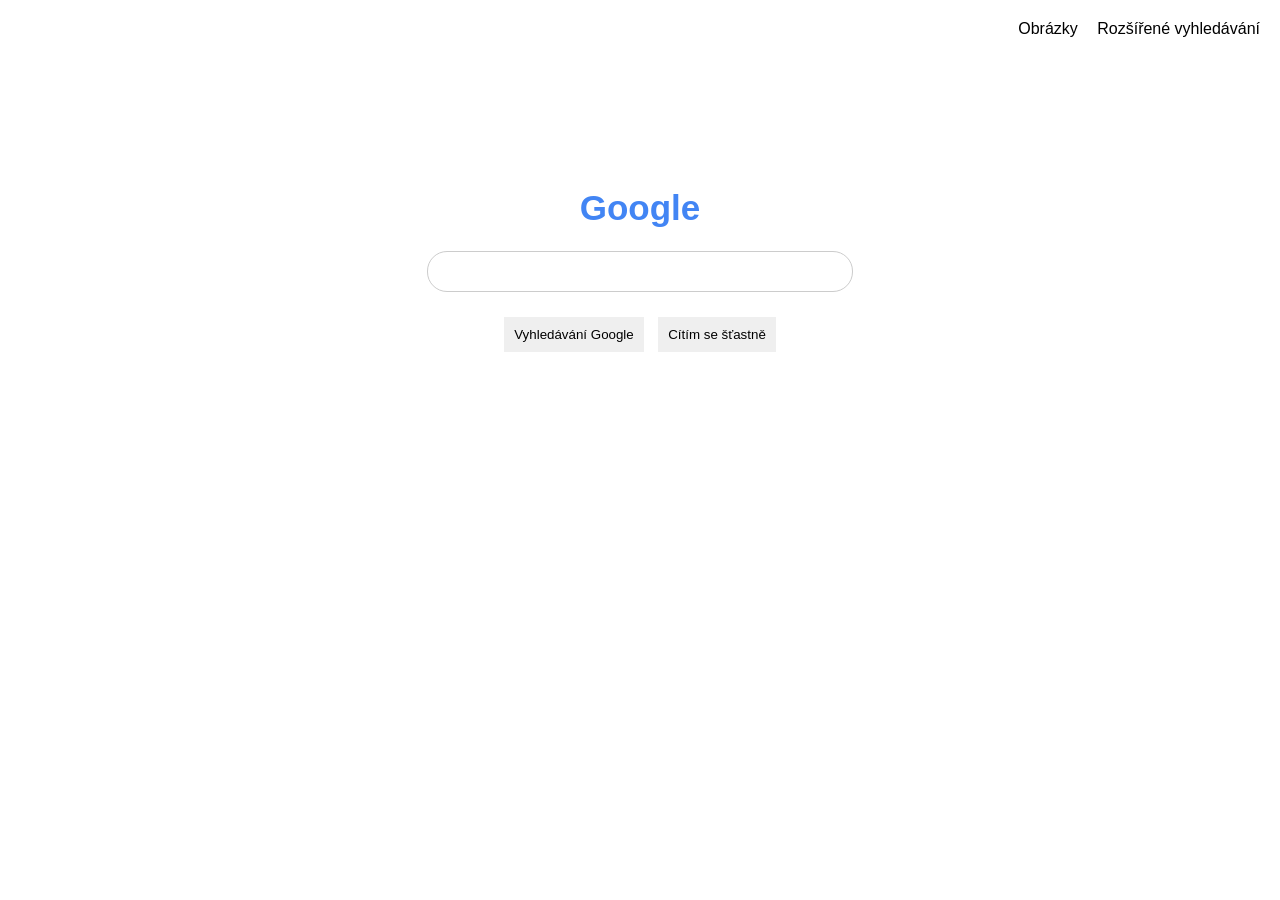
==== index.html @ 03d70dea "zkouska" ====
<!DOCTYPE html>
<html lang="en">
    <head>
        <title>Vyhledávání Google</title>
        <link href="style.css" type="text/css" rel="stylesheet">
    </head>
    <body>
        <nav>
            <a href="images.html">Obrázky</a>
            <a href="advanced.html">Rozšířené vyhledávání</a>
        </nav>

        <div class="hlavni">
            <h1>Google</h1>

            <form action="https://www.google.com/search">
                <input type="text" name="q" class="hledani">

                <div class="tlacitka">
                    <input type="submit" value="Vyhledávání Google">
                    <input type="submit" name="btnI" value="Cítím se šťastně">
                </div>
            </form>
        </div>
    </body>
</html>
---- style.css ----
body {
    font-family: Arial, sans-serif;
    margin: 20px;
}

nav {
    text-align: right;
}

nav a {
    margin-left: 15px;
    text-decoration: none;
    color: black;
}

nav a:hover {
    text-decoration: underline;
}

.hlavni {
    text-align: center;
    margin-top: 150px;
}

h1 {
    font-size: 35px;
    color: #4285f4;
}

.hledani {
    width: 400px;
    padding: 12px;
    border: 1px solid #ccc;
    border-radius: 20px;
}

.tlacitka {
    margin-top: 20px;
}

input[type="submit"] {
    padding: 10px;
    margin: 5px;
    border: none;
    cursor: pointer;
}

.radek {
    margin: 15px 0;
}

.radek label {
    display: inline-block;
    width: 160px;
}

.radek input[type="text"] {
    width: 250px;
    padding: 8px;
    border: 1px solid #ccc;
}

.modre {
    background-color: #4285f4;
    color: white;
    margin-left: 165px;
}
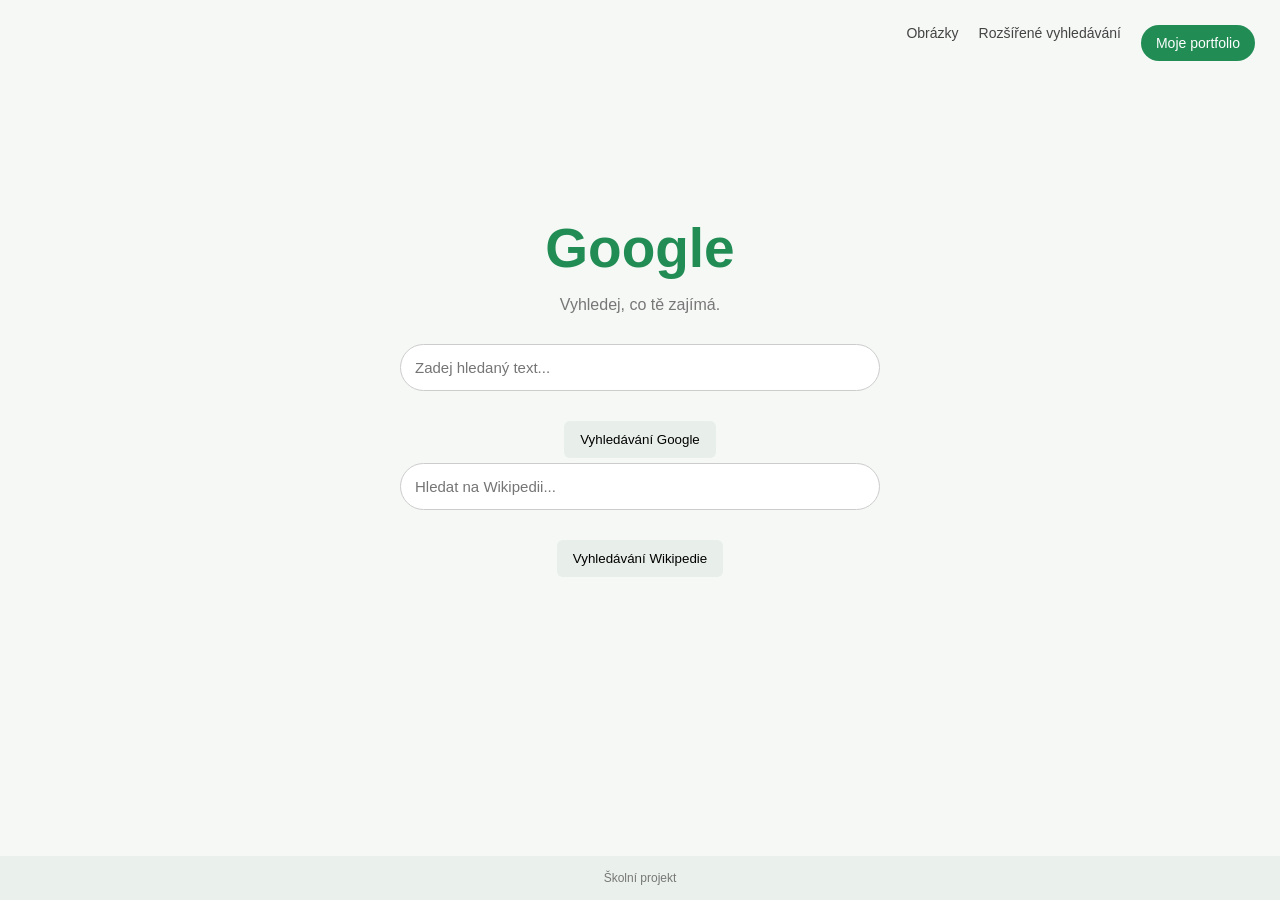
==== commit 646a9ff5: "verze" ====
--- a/index.html
+++ b/index.html
@@ -1,26 +1,36 @@
 <!DOCTYPE html>
-<html lang="en">
+<html lang="cs">
     <head>
-        <title>Vyhledávání Google</title>
-        <link href="style.css" type="text/css" rel="stylesheet">
+        <title>Vyhledávání</title>
+        <link href="style.css" rel="stylesheet">
     </head>
     <body>
         <nav>
             <a href="images.html">Obrázky</a>
             <a href="advanced.html">Rozšířené vyhledávání</a>
+            <a href="https://filipholusa.github.io/" class="portfolio">Moje portfolio</a>
         </nav>
 
         <div class="hlavni">
             <h1>Google</h1>
+            <p>Vyhledej, co tě zajímá.</p>
 
             <form action="https://www.google.com/search">
-                <input type="text" name="q" class="hledani">
+                <input type="text" name="q" class="hledani" placeholder="Zadej hledaný text..." required>
 
                 <div class="tlacitka">
                     <input type="submit" value="Vyhledávání Google">
-                    <input type="submit" name="btnI" value="Cítím se šťastně">
+                </div>
+            </form>
+
+            <form action="https://cs.wikipedia.org/wiki/Special:Search">
+                <input type="text" name="search" class="hledani" placeholder="Hledat na Wikipedii..." required>
+                <div class="tlacitka">
+                    <input type="submit" value="Vyhledávání Wikipedie">
                 </div>
             </form>
         </div>
+
+        <footer>Školní projekt</footer>
     </body>
-</html>
+</html>
--- a/style.css
+++ b/style.css
@@ -1,68 +1,124 @@
-
 body {
     font-family: Arial, sans-serif;
-    margin: 20px;
+    margin: 0;
+    background: #f5f8f5;
+    color: #333;
 }
 
 nav {
-    text-align: right;
+    display: flex;
+    justify-content: flex-end;
+    gap: 20px;
+    padding: 25px;
 }
 
-nav a {
-    margin-left: 15px;
+a {
+    color: #444;
     text-decoration: none;
-    color: black;
+    font-size: 14px;
 }
 
-nav a:hover {
+a:hover {
     text-decoration: underline;
+}
+
+.portfolio {
+    background: #218c54;
+    color: white;
+    padding: 10px 15px;
+    border-radius: 20px;
 }
 
 .hlavni {
     text-align: center;
-    margin-top: 150px;
+    margin: 130px 15px 0;
 }
 
 h1 {
-    font-size: 35px;
-    color: #4285f4;
+    color: #218c54;
+    font-size: 55px;
+    margin-bottom: 10px;
+}
+
+p {
+    color: #777;
+    margin-bottom: 30px;
 }
 
 .hledani {
-    width: 400px;
-    padding: 12px;
+    width:  min(450px, 75%);
+    padding: 14px;
     border: 1px solid #ccc;
-    border-radius: 20px;
+    border-radius: 25px;
+    font-size: 15px;
 }
 
 .tlacitka {
-    margin-top: 20px;
+    margin-top: 25px;
 }
 
-input[type="submit"] {
-    padding: 10px;
+button, input[type="submit"] {
+    padding: 11px 16px;
     margin: 5px;
-    border: none;
+    border: 0;
+    border-radius: 6px;
     cursor: pointer;
+    background: #e8eee9;
+}
+
+button:hover, input[type="submit"]:hover {
+    background: #d8e4da;
+}
+
+.advanced {
+    max-width: 550px;
+    margin: 70px auto;
+    padding: 25px;
+}
+
+.advanced h1 {
+    font-size: 30px;
 }
 
 .radek {
+    display: flex;
+    gap: 15px;
     margin: 15px 0;
 }
 
 .radek label {
-    display: inline-block;
-    width: 160px;
+    width: 140px;
 }
 
-.radek input[type="text"] {
-    width: 250px;
-    padding: 8px;
+.radek input {
+    flex: 1;
+    min-width: 0;
+    padding: 9px;
     border: 1px solid #ccc;
+    border-radius: 5px;
 }
 
-.modre {
-    background-color: #4285f4;
+.zelene {
+    background: #218c54 !important;
     color: white;
-    margin-left: 165px;
+    float: right;
+}
+
+footer {
+    position: fixed;
+    bottom: 0;
+    width: 100%;
+    padding: 15px 0;
+    text-align: center;
+    background: #eaf0eb;
+    color: #777;
+    font-size: 12px;
+}
+
+@media (max-width: 600px) {
+    nav { gap: 12px; flex-wrap: wrap; }
+    .hlavni { margin-top: 90px; }
+    .radek { flex-direction: column; }
+    .radek label { width: auto; }
+    .advanced { margin: 30px 15px; }
 }
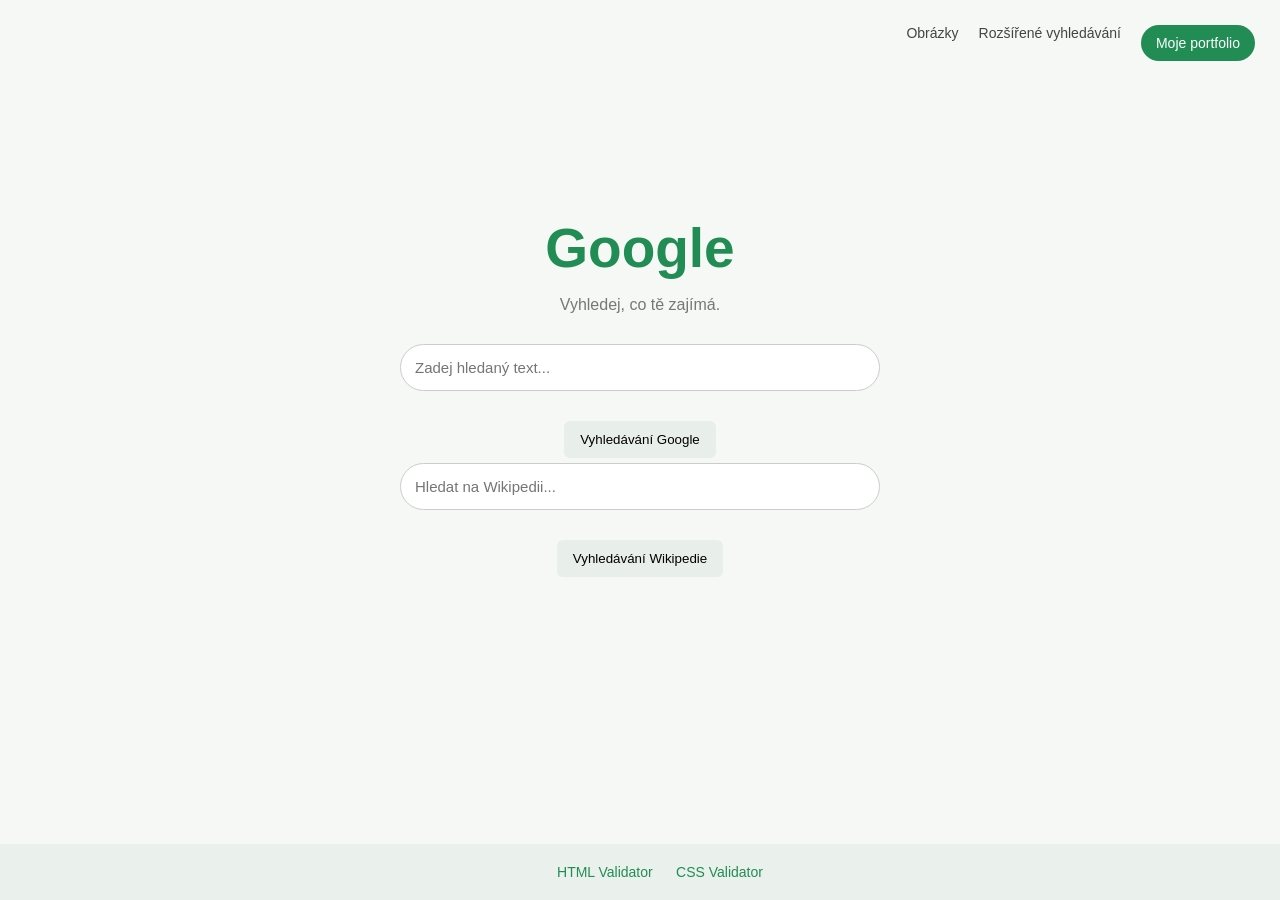
==== commit 594c2176: "pridani validatoru" ====
--- a/index.html
+++ b/index.html
@@ -17,7 +17,6 @@
 
             <form action="https://www.google.com/search">
                 <input type="text" name="q" class="hledani" placeholder="Zadej hledaný text..." required>
-
                 <div class="tlacitka">
                     <input type="submit" value="Vyhledávání Google">
                 </div>
@@ -31,6 +30,9 @@
             </form>
         </div>
 
-        <footer>Školní projekt</footer>
+        <footer>
+            <a href="https://validator.w3.org/nu/?doc=https%3A%2F%2Ffilipholusa.github.io%2Fgooglesearch%2F">HTML Validator</a>
+            <a href="https://jigsaw.w3.org/css-validator/validator?uri=https%3A%2F%2Ffilipholusa.github.io%2Fgooglesearch%2F&profile=css3svg&usermedium=all&warning=1&vextwarning=&lang=cs">CSS Validator</a>
+        </footer>
     </body>
 </html>
--- a/style.css
+++ b/style.css
@@ -121,4 +121,20 @@
     .radek { flex-direction: column; }
     .radek label { width: auto; }
     .advanced { margin: 30px 15px; }
+}
+
+footer {
+    text-align: center;
+    padding: 20px;
+    margin-top: 50px;
+}
+
+footer a {
+    margin: 10px;
+    color: #218c54;
+    text-decoration: none;
+}
+
+footer a:hover {
+    text-decoration: underline;
 }
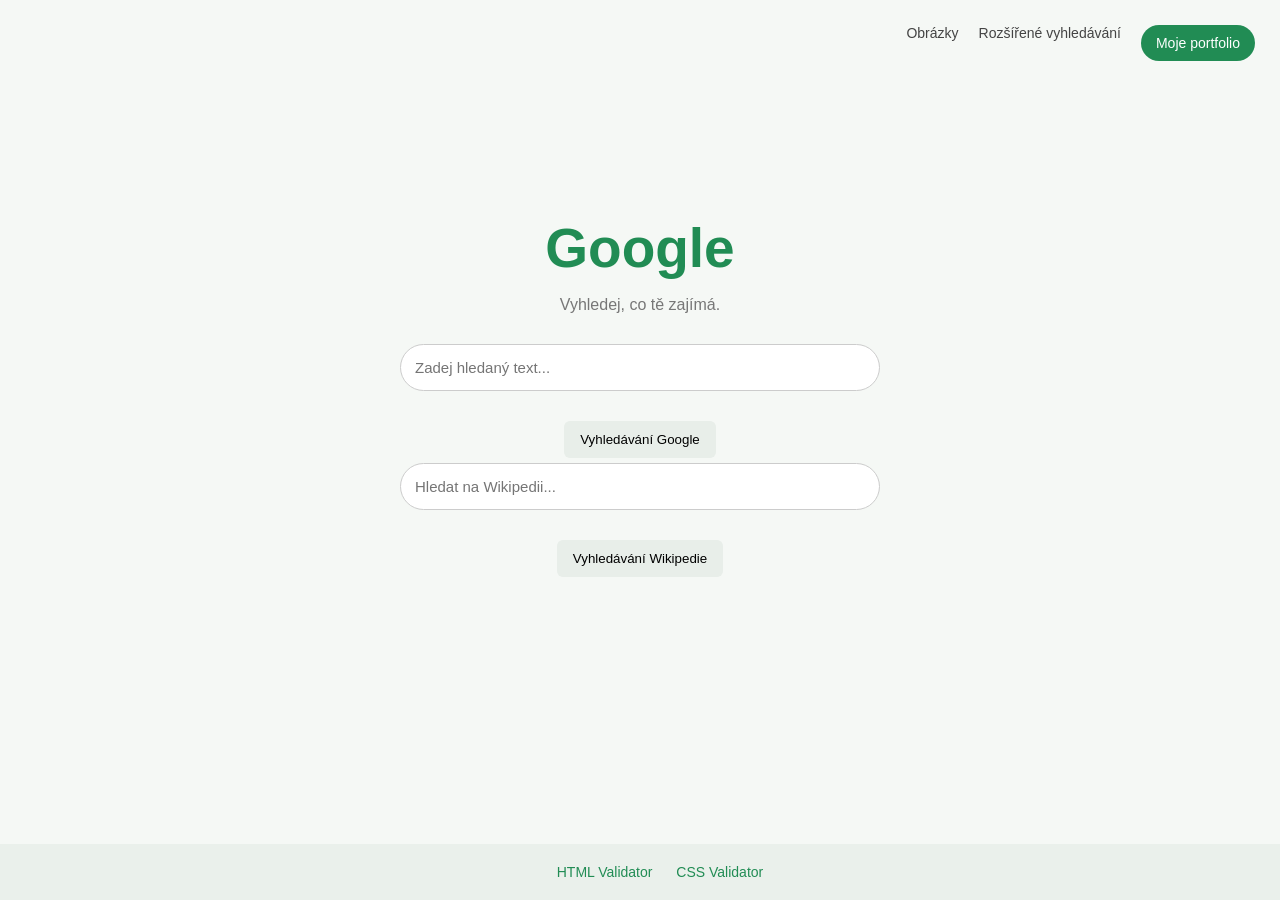
==== commit c7289581: "Oprava" ====
--- a/index.html
+++ b/index.html
@@ -1,38 +1,59 @@
 <!DOCTYPE html>
 <html lang="cs">
-    <head>
-        <title>Vyhledávání</title>
-        <link href="style.css" rel="stylesheet">
-    </head>
-    <body>
-        <nav>
-            <a href="images.html">Obrázky</a>
-            <a href="advanced.html">Rozšířené vyhledávání</a>
-            <a href="https://filipholusa.github.io/" class="portfolio">Moje portfolio</a>
-        </nav>
+<head>
+    <meta charset="UTF-8">
+    <meta name="viewport" content="width=device-width, initial-scale=1.0">
+    <title>Vyhledávání</title>
+    <link href="style.css" rel="stylesheet">
+</head>
+<body>
 
-        <div class="hlavni">
-            <h1>Google</h1>
-            <p>Vyhledej, co tě zajímá.</p>
+    <nav>
+        <a href="images.html">Obrázky</a>
+        <a href="advanced.html">Rozšířené vyhledávání</a>
+        <a href="https://filipholusa.github.io/" class="portfolio">Moje portfolio</a>
+    </nav>
 
-            <form action="https://www.google.com/search">
-                <input type="text" name="q" class="hledani" placeholder="Zadej hledaný text..." required>
-                <div class="tlacitka">
-                    <input type="submit" value="Vyhledávání Google">
-                </div>
-            </form>
+    <div class="hlavni">
+        <h1>Google</h1>
+        <p>Vyhledej, co tě zajímá.</p>
 
-            <form action="https://cs.wikipedia.org/wiki/Special:Search">
-                <input type="text" name="search" class="hledani" placeholder="Hledat na Wikipedii..." required>
-                <div class="tlacitka">
-                    <input type="submit" value="Vyhledávání Wikipedie">
-                </div>
-            </form>
-        </div>
+        <form action="https://www.google.com/search" method="get">
+            <input
+                type="text"
+                name="q"
+                class="hledani"
+                placeholder="Zadej hledaný text..."
+                required
+            >
+            <div class="tlacitka">
+                <input type="submit" value="Vyhledávání Google">
+            </div>
+        </form>
 
-        <footer>
-            <a href="https://validator.w3.org/nu/?doc=https%3A%2F%2Ffilipholusa.github.io%2Fgooglesearch%2F">HTML Validator</a>
-            <a href="https://jigsaw.w3.org/css-validator/validator?uri=https%3A%2F%2Ffilipholusa.github.io%2Fgooglesearch%2F&profile=css3svg&usermedium=all&warning=1&vextwarning=&lang=cs">CSS Validator</a>
-        </footer>
-    </body>
+        <form action="https://cs.wikipedia.org/wiki/Special:Search" method="get">
+            <input
+                type="text"
+                name="search"
+                class="hledani"
+                placeholder="Hledat na Wikipedii..."
+                required
+            >
+            <div class="tlacitka">
+                <input type="submit" value="Vyhledávání Wikipedie">
+            </div>
+        </form>
+    </div>
+
+    <footer>
+        <a href="https://validator.w3.org/nu/?doc=https%3A%2F%2Ffilipholusa.github.io%2Fgooglesearch%2F">
+            HTML Validator
+        </a>
+
+        <a href="https://jigsaw.w3.org/css-validator/validator?uri=https%3A%2F%2Ffilipholusa.github.io%2Fgooglesearch%2F&profile=css3svg&usermedium=all&warning=1&vextwarning=&lang=cs">
+            CSS Validator
+        </a>
+    </footer>
+
+</body>
 </html>
